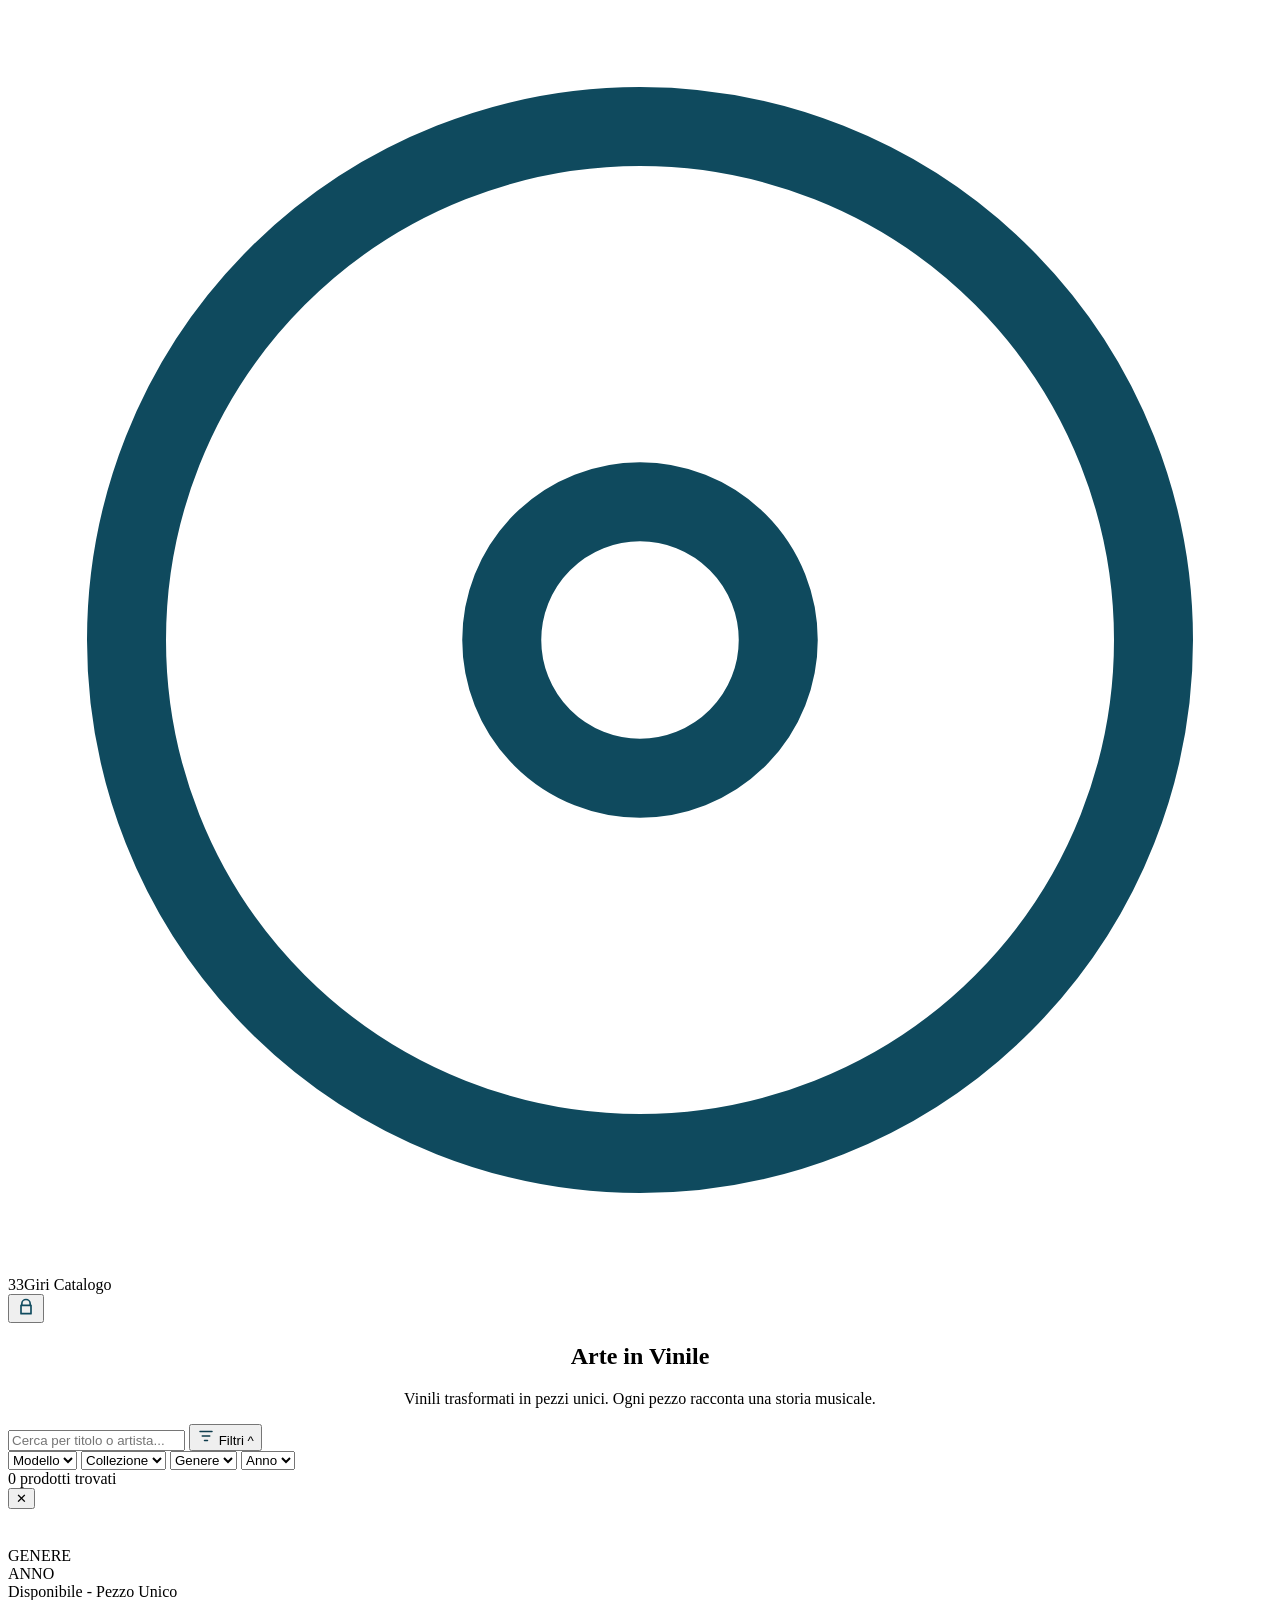
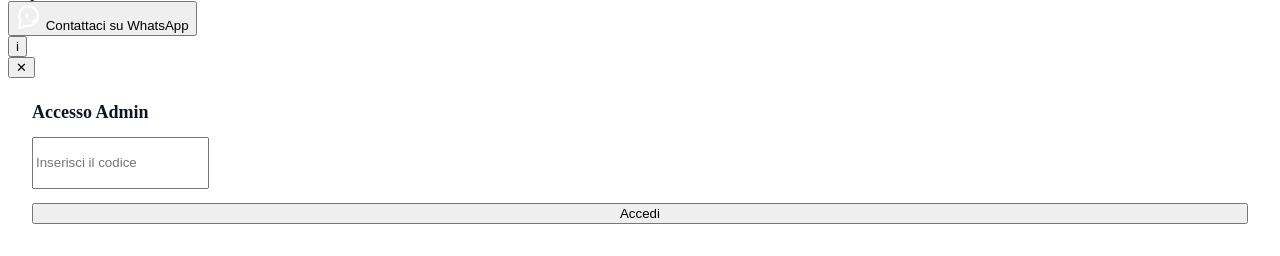
==== add.html @ 0a13765f "Create add.html" ====
<!DOCTYPE html>
<html lang="it">
<head>
  <meta charset="utf-8" />
  <meta name="viewport" content="width=device-width, initial-scale=1" />
  <title>Aggiungi Prodotto - 33Giri</title>
  <link rel="preconnect" href="https://fonts.googleapis.com">
  <link href="https://fonts.googleapis.com/css2?family=Inter:wght@400;600;700;800;900&display=swap" rel="stylesheet">
  <link rel="stylesheet" href="../assets/css/styles.css" />
</head>

<body class="admin">
  <div class="admin-shell">
    <aside class="sidebar">
      <div class="brand">
        <svg viewBox="0 0 64 64" fill="none" aria-hidden="true">
          <circle cx="32" cy="32" r="26" stroke="#9cd79c" stroke-width="4"/>
          <circle cx="32" cy="32" r="7" stroke="#9cd79c" stroke-width="4"/>
        </svg>
        <span>33Giri Catalogo</span>
      </div>
      <small>Pannello Admin</small>

      <nav class="nav">
        <a href="products.html">▦ Prodotti</a>
        <a href="add.html" class="active">＋ Aggiungi</a>
        <a href="sold.html">🛒 Venduti</a>
      </nav>

      <button class="logout" id="logout">↩ Esci</button>
    </aside>

    <main class="main">
      <h1 class="page-title">Aggiungi Prodotto</h1>
      <div class="page-sub">Inserisci i dettagli del nuovo vinile</div>

      <div class="panel" style="padding:18px;">
        <div class="uploads">
          <label class="drop" id="drop1">
            <input type="file" id="img1" accept="image/*">
            Clicca per caricare
          </label>
          <label class="drop" id="drop2">
            <input type="file" id="img2" accept="image/*">
            Clicca per caricare
          </label>
        </div>

        <div class="form">
          <div class="form-grid">
            <div class="field">
              <label>Titolo Album/Canzone *</label>
              <input id="title" placeholder="Es: Dark Side of the Moon">
            </div>
            <div class="field">
              <label>Artista *</label>
              <input id="artist" placeholder="Es: Pink Floyd">
            </div>
            <div class="field">
              <label>Genere Musicale *</label>
              <input id="genre" placeholder="Es: Rock Progressivo">
            </div>
            <div class="field">
              <label>Anno *</label>
              <input id="year" type="number" placeholder="1960">
            </div>
          </div>

          <div class="field">
            <label>Modello (Tipo di Prodotto) *</label>
            <select id="modelSelect"></select>
            <div class="inline-add" style="margin-top:10px;">
              <input id="modelNew" placeholder="Aggiungi nuovo modello..." style="flex:1;">
              <button class="plus-btn" id="addModel">+</button>
            </div>
            <div class="hint">Es: svuotatasche, posacenere</div>
          </div>

          <div class="field">
            <label>Collezione (Stile)</label>
            <select id="collectionSelect"></select>
            <div class="inline-add" style="margin-top:10px;">
              <input id="collectionNew" placeholder="Aggiungi nuova collezione..." style="flex:1;">
              <button class="plus-btn" id="addCollection">+</button>
            </div>
            <div class="hint">Es: standard, splash, spiral, touch</div>
          </div>

          <button class="primary-btn" id="save">Salva Prodotto</button>
          <div class="modal-note" id="note"></div>
        </div>
      </div>
    </main>
  </div>

  <script src="../assets/js/config.js"></script>
  <script src="../assets/js/store.js"></script>
  <script src="../assets/js/admin.js"></script>
</body>
</html>
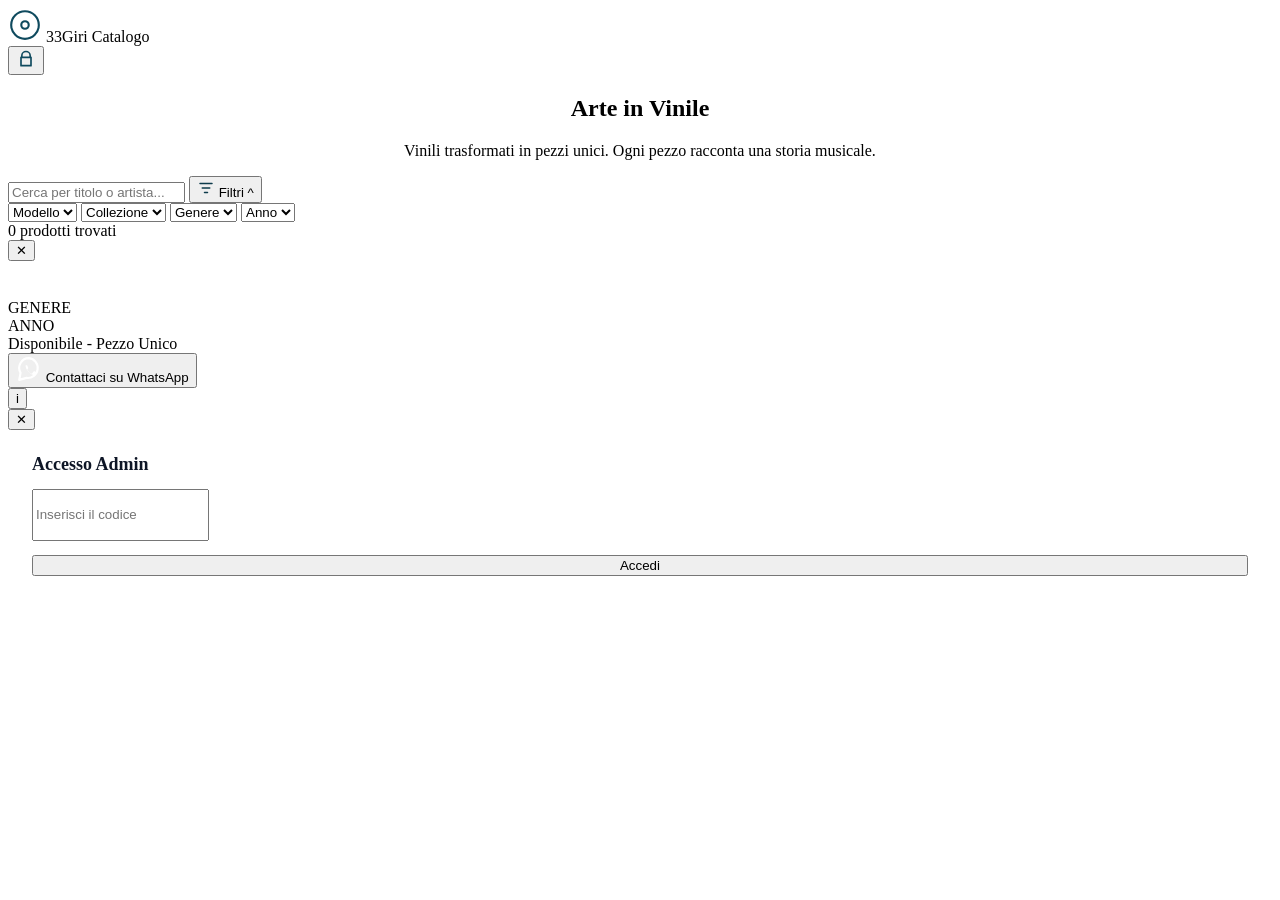
==== commit 81092d9f: "Update add.html" ====
--- a/add.html
+++ b/add.html
@@ -6,7 +6,7 @@
   <title>Aggiungi Prodotto - 33Giri</title>
   <link rel="preconnect" href="https://fonts.googleapis.com">
   <link href="https://fonts.googleapis.com/css2?family=Inter:wght@400;600;700;800;900&display=swap" rel="stylesheet">
-  <link rel="stylesheet" href="../assets/css/styles.css" />
+  <link rel="stylesheet" href="/33giri/assets/css/styles.css?v=1" />
 </head>
 
 <body class="admin">
